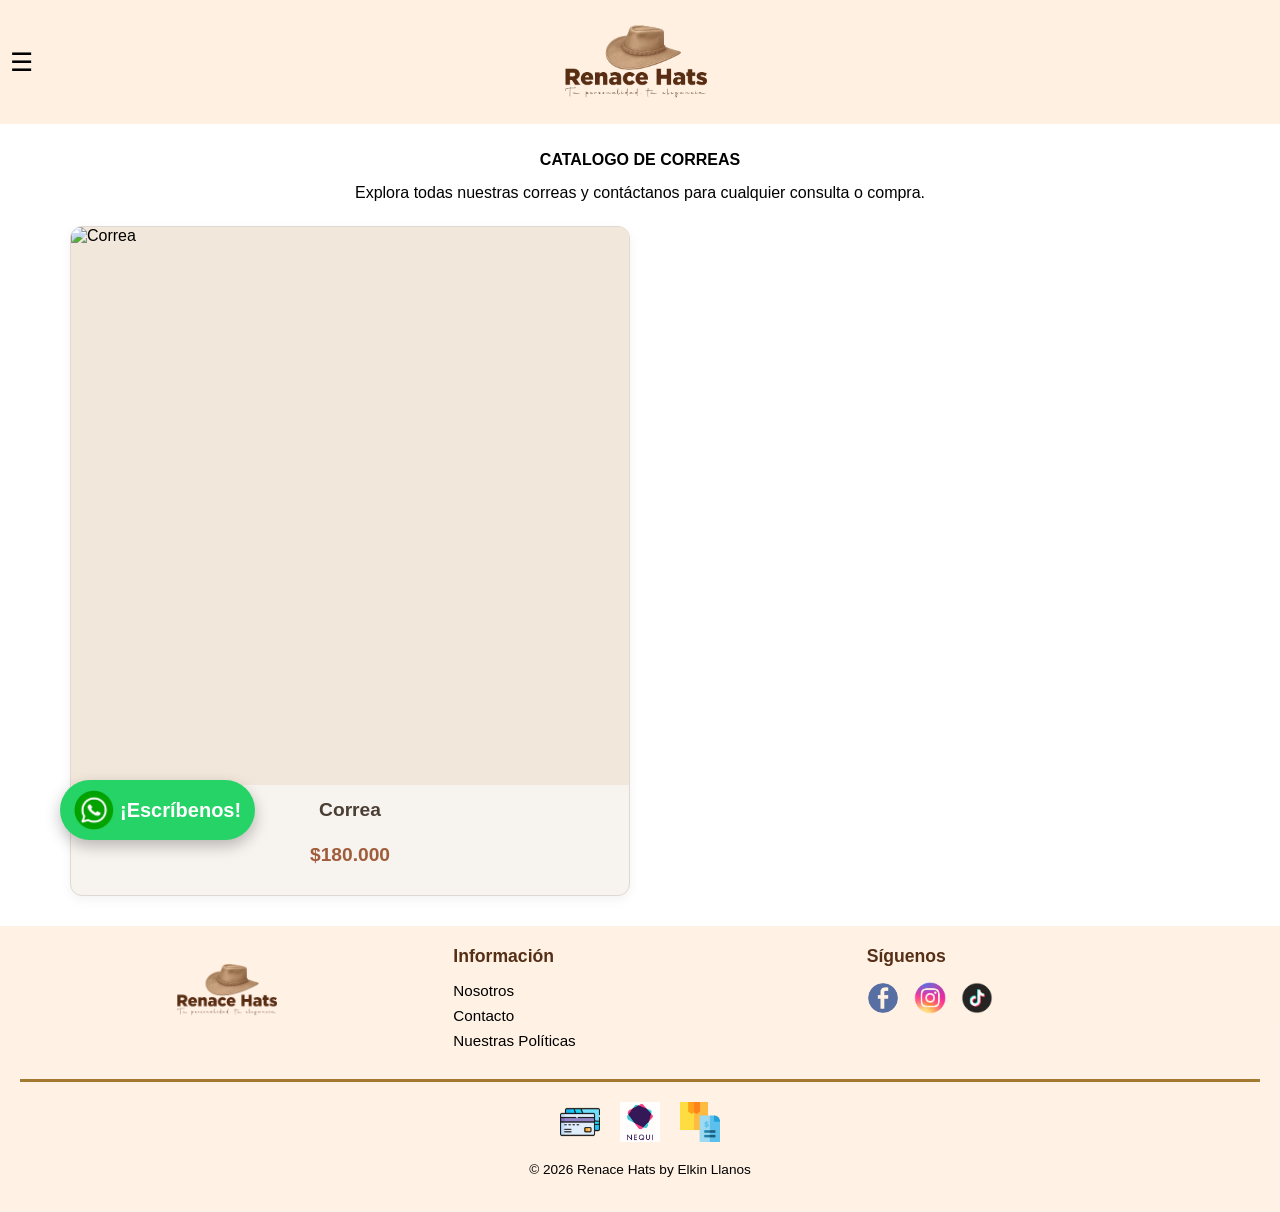
==== Pages/Catalogo/correas.html @ bcc5608e "Primer commit" ====
<!DOCTYPE html>
<html lang="es">
<head>
  <meta charset="utf-8" />
  <meta name="viewport" content="width=device-width, initial-scale=1" />
  <title>Renace Hats</title>
  <link rel="icon" href="/Images/Favicon/favicon.png" type="image/png">
  <link rel="stylesheet" href="/style.css" />
</head>
<body>

 <!-- HEADER INDEPENDIENTE -->
<header class="site-header" id="siteHeader">
    <nav class="site-navbar">

        <!-- Botón menú -->
        <button class="site-menu-toggle" id="menuToggle">☰</button>

        <!-- Logo centrado -->
        <div class="site-logo">
            <a href="/index.html">
                <img src="/Images/Logos/LogoRenaceHats.avif" alt="Sombreros Logo" draggable="false">
            </a>
        </div>

        <!-- Espaciador -->
        <div class="site-spacer"></div>

    </nav>
</header>

<!-- OVERLAY GENERAL (SIEMPRE DESPUÉS DEL HEADER) -->
<div class="overlay" id="overlay"></div>

<!-- MENÚ PRINCIPAL -->
<aside class="side-menu" id="sideMenu">
    <button class="close-menu" id="closeMainMenu">✕</button>
    <h3 class="menu-title">MENU</h3>

    <ul class="side-menu-links">
        <li><a href="/index.html">Inicio</a></li>
        <li class="divider"></li>

        <li>
            <button class="submenu-btn" id="openCatalogo">
                Catálogo <span class="arrow">❯</span>
            </button>
        </li>
        <li class="divider"></li>

        <li><a href="/Pages/Nosotros/Nosotros.html">Nosotros</a></li>
        <li class="divider"></li>

        <li><a href="/Pages/Contacto/Contacto.html">Contacto</a></li>
    </ul>
</aside>

<!-- SUBMENÚ CATALOGO -->
<aside class="side-menu side-menu-secondary" id="catalogoMenu">
    <button class="close-menu" id="closeCatalogo">✕</button>
    <h3 class="menu-title">CATÁLOGO</h3>

    <ul class="side-menu-links">

  <li>
    <a href="/Pages/Catalogo/sombreros.html" class="submenu-btn">
      Sombreros <span class="arrow">❯</span>
    </a>
  </li>

  <li class="divider"></li>

  <li>
    <a href="/Pages/Catalogo/ponchos.html" class="submenu-btn">
      Ponchos <span class="arrow">❯</span>
    </a>
  </li>

  <li class="divider"></li>

  <li>
    <a href="/Pages/Catalogo/correas.html" class="submenu-btn">
      Correas <span class="arrow">❯</span>
    </a>
  </li>

</ul>
</aside>

  <section class="section">
    <div class="container">
      <h2 class="title">CATALOGO DE CORREAS</h2>
      <p class="subtitle">Explora todas nuestras correas y contáctanos para cualquier consulta o compra.</p>

      <div class="grid" id="catalogoGrid">

        <!-- Tarjeta 1 -->
        <div class="card reveal">
          <a href="/Pages/Sombreros/S1.html" class="card-link">
            <div class="thumb">
              <img src="/Images/Sombreros/GamuzaTrevisoNegro/S7 FOTO1.jpg" alt="Correa">
            </div>
            <div class="body">
              <h3 class="name">Correa</h3>
              <p class="price">$180.000</p>
            </div>
          </a>
        </div>
  </section>

  <!-- Footer -->
  <footer class="footer">
    <div class="footer-container">
      <!-- Columna izquierda -->
      <div class="footer-col footer-logo">
        <img src="/Images/Logos/LogoRenaceHats.avif" alt="Renace Hats Logo">
      </div>

      <!-- Columna centro -->
      <div class="footer-col footer-info">
        <h3>Información</h3>
        <div class="footer-links">
          <a href="/Pages/Nosotros/nosotros.html">Nosotros</a>
          <a href="/Pages/Contacto/contacto.html">Contacto</a>
          <a href="/Pages/Politicas/politicas.html">Nuestras Políticas</a>
        </div>
      </div>

      <!-- Columna derecha -->
      <div class="footer-col footer-social">
        <h3>Síguenos</h3>
        <div class="social-logos">
          <a href="https://www.facebook.com/share/1Q3z1BkagX/?mibextid=wwXIfr"><img src="/Images/Logos/FaceLogo.avif" alt="Facebook"></a>
          <a href="https://instagram.com/renacehats"><img src="/Images/Logos/InstaLogo.avif" alt="Instagram"></a>
          <a href="https://tiktok.com/@renacehats"><img src="/Images/Logos/TikTokLogo.avif" alt="TikTok"></a>
        </div>
      </div>
    </div>

    <!-- Línea inferior -->
    <div class="footer-separator"></div>

    <!-- Logos pagos -->
    <div class="footer-payments">
      <img src="/Images/Logos/TarjetasLogo.avif" alt="Pago con tarjeta">
      <img src="/Images/Logos/NequiLogo.avif" alt="Pago con Nequi">
      <img src="/Images/Logos/ConsigLogo.avif" alt="Pago por consignación">
    </div>

    <!-- Copyright -->
    <div class="footer-bottom">
      <p>© 2026 <span>Renace Hats</span> by Elkin Llanos</p>
    </div>
  </footer>

  <!-- BOTÓN WHATSAPP FLOTANTE -->
<a href="https://wa.me/573152349836?text=Hola%20Renace%20Hats%2C%20vengo%20de%20la%20p%C3%A1gina%20web%20y%20deseo%20realizar%20una%20compra.%20👋🏻" 
    class="whatsapp-float" target="_blank">
    <img src="/Images/Logos/Whats.avif" alt="WhatsApp">
    <span>¡Escríbenos!</span>
</a>

  <script src="/script.js"></script>
</body>
</html>
---- style.css ----
/* ==============================================================================================
   CSS GLOBAL DE LA PAGINA 
================================================================================================= */
:root {
  --brand: #7b4b27;
  --brand-2: #a26c3d;
  --ink: #000000;
  --muted: #000000;
  --bg: #fff9f3;
  --surface: #ffffff;
  --border: #e5e7eb;
  --ok: #25D366;
  --shadow: 0 10px 30px rgba(0,0,0,.08);
  --radius: 16px;
  --container: 1180px;
}

/* Tipografía base */
body {
  font-family: Arial, sans-serif; /* Esto aplica Arial a todo el sitio */
  padding-top: 120px;
}

.container { 
  max-width: var(--container); 
  margin-inline: auto; 
  padding-inline: 20px; 
}

.section { padding: 30px 0; }

.title,
.name, 
.price {
  font-weight: 800;
  text-align: center;
  margin: 0 0 15px;
  font-family: Arial, sans-serif; /* opcional si quieres forzar Arial solo aquí */
}

.title { font-size: 1rem; line-height: 1.2; }

.subtitle, 
.meta, 
.hero .lead {
  text-align: center;
  font-size: 1rem;
  color: var(--muted);
  margin: 0 0 16px;
  font-family: Arial, sans-serif; /* para que también estas secciones sean Arial */
}

.subtitle { margin-bottom: 24px; }
.price { color: var(--brand); }

/* Responsive Tipografía */
@media (max-width: 768px) {
  .title {
    font-size: 1.rem;
  }

  .subtitle,
  .text {
    font-size: 0.95rem;
  }

  .btn {
    font-size: 0.70rem;
    padding: 8px 14px;
  }

  body {
  padding-top: 90px;
}
}

/* Logo Centrado */

.brand img.logo {
  display: block;
  max-height: 110px;  /* PC */
  width: auto;
  margin: 0 auto;
}
@media (max-width: 900px) {
  .brand img.logo { max-height: 90px; }
}

/* ==========================
   Reset básico
========================== */
* {
  margin: 0;
  padding: 0;
  box-sizing: border-box;
}

/* ==========================
   HEADER GLOBAL
========================== */
.site-header {
    position: fixed;
    top: 0;
    left: 0;
    width: 100%;
    background: rgb(255, 240, 226);
    z-index: 900;
    transition: all 0.3s ease;
    padding: 20px 0;
}

.site-navbar {
    max-width: 1800px;
    margin: 0 auto;
    padding: 0;
    display: grid;
    grid-template-columns: auto 1fr auto;
    align-items: center;
}

/* Botón menú hamburguesa */
.site-menu-toggle {
    font-size: 1.6rem;
    background: none;
    border: none;
    color: #000000;
    cursor: pointer;
    padding: 10px;
    z-index: 1100;
    transition: all 0.3s ease;
}

/* Logo */
.site-logo {
    display: flex;
    justify-content: center;
    align-items: center;
    margin-left: -50px;
    margin-top: -20px; 
}

.site-logo a {
    display: inline-block;
}

.site-logo img {
    height: 100px;
    width: auto;
    transition: all 0.3s ease;
}

/* Espaciador */
.site-spacer {
    width: 1px;
}

/* ===== HEADER PEQUEÑO AL SCROLL ===== */
.site-header.shrink {
    padding: 25px 0;
}

/* Logo pequeño */
.site-header.shrink .site-logo img {
    height: 70px;
}

/* Menú hamburguesa pequeño */
.site-header.shrink .site-menu-toggle {
    font-size: 1.2rem;
}

/* Responsive header */
@media (max-width: 768px) {
    .site-navbar {
        max-width: 360px;
    }

    .site-logo {
        margin-left: -40px;
         margin-top: -10px; 
    }

    .site-logo img {
        height: 65px;
    }

    .site-header.shrink .site-logo img {
        height: 60px;
    }

    /* Header se hace más angosto */
    .site-header.shrink {
        padding: 8px 0;
    }

    /* Logo más pequeño */
    .site-header.shrink .site-logo img {
        height: 50px;
        margin-left: 13px;
    }

    /* Botón menú más pequeño */
    .site-header.shrink .site-menu-toggle {
        font-size: 1.1rem;
        padding: 6px;
    }
}

/* ==========================
   OVERLAY GLOBAL
========================== */
.overlay {
    position: fixed;
    inset: 0;
    background: rgba(0, 0, 0, 0.35); /* OSCURECE */
    backdrop-filter: blur(2px); /* premium blur */
    opacity: 0;
    visibility: hidden;
    transition: opacity 0.3s ease;
    z-index: 900;
    pointer-events: none;
}

.overlay.show {
    opacity: 1;
    visibility: visible;
    pointer-events: auto;
}


/* ==========================
   MENÚ LATERAL GLOBAL
========================== */
.side-menu {
    position: fixed;
    top: 0;
    left: 0;
    width: 280px;
    height: 100vh;
    background: rgb(255, 240, 226);
    padding: 25px;
    color: #000000;
    z-index: 1000;

    transform: translateX(-100%);
    transition: transform 0.3s ease;
    pointer-events: none;
}

.side-menu.show {
    transform: translateX(0);
    pointer-events: auto;
}

.side-menu-secondary {
    z-index: 1100;
}

/* Botón cerrar X */
.close-menu {
    position: absolute;
    top: 15px;
    right: 15px;
    background: none;
    border: none;
    font-size: 1.4rem;
    cursor: pointer;
    color: #000000;
}

/* ==========================
   LINKS MENÚ (TODO CLICKEABLE)
========================== */
.side-menu-links {
    list-style: none;
    padding: 0;
}

.side-menu-links li:first-child {
    margin-top: 30px;
}

.side-menu-links li {
    width: 100%;
}

.side-menu-links a,
.side-menu-links button {
    display: block;
    width: 100%;
    padding: 18px 10px;
    background: transparent;
    border: none;
    color: #000000;
    font-size: 1.2rem;
    text-align: left;
    text-decoration: none;
    cursor: pointer;
    -webkit-tap-highlight-color: transparent;
}

/* Hover opcional (puedes quitar si no quieres) */
.side-menu-links a:hover,
.side-menu-links button:hover {
    background: rgba(255, 255, 255, 0.1);
}

.side-menu-links a:focus,
.side-menu-links button:focus {
    outline: none;
}

/* ==========================
   DIVIDER LINEAS
========================== */
.divider {
    width: 100%;
    height: 3px;
    background: rgb(165, 121, 49);
    margin: 0;
}

/* ==========================
   SUBMENU BOTON FLECHA
========================== */
.submenu-btn {
    position: relative;
    width: 100%;
    text-align: left;
}

.submenu-btn .arrow {
    position: absolute;
    right: 20px;
    top: 50%;
    transform: translateY(-50%);
}

/* ==========================
   Footer global ajustado
========================== */
.footer {
  background: rgba(255, 240, 226, 0.9);
  color: #000;
  padding: 20px 20px 20px;
  font-family: 'Segoe UI', sans-serif;
  width: 100%;
  box-sizing: border-box; /* evita desbordes */
  overflow-x: hidden;     /* previene scroll horizontal */
}

/* Contenedor principal */
.footer-container {
  max-width: 1200px;
  width: 100%;
  margin: 0 auto;
  display: grid;
  grid-template-columns: repeat(3, 1fr);
  gap: 40px;
  align-items: start;
}

/* Columnas */
.footer-col h3 {
  margin-bottom: 15px;
  font-size: 1.1rem;
  color: #552f16;
}

/* Logo */
.footer-logo {
  display: flex;
  justify-content: center;
  align-items: center;
  width: 100%; /* fuerza a ocupar todo el contenedor */
}
.footer-logo img {
  max-width: 100px;
  height: auto;
}

/* Información centro */
.footer-info {
  text-align: left;
}
.footer-links {
  display: flex;
  flex-direction: column;
  gap: 8px;
}
.footer-links a {
  color: #000;
  text-decoration: none;
  font-size: 0.95rem;
  transition: color 0.3s;
}
.footer-links a:hover {
  color: var(--brand);
}

/* Redes sociales */
.footer-social {
  text-align: left;
}
.social-logos {
  display: flex;
  gap: 15px;
}
.social-logos img {
  width: 32px;
  height: auto;
  opacity: 0.85;
  transition: opacity 0.3s;
}
.social-logos img:hover {
  opacity: 1;
}

/* Línea separadora */
.footer-separator {
  border-top: 3px solid rgb(165, 121, 49);
  margin: 30px 0 20px;
}

/* Métodos de pago */
.footer-payments {
  display: flex;
  justify-content: center;
  gap: 20px;
  margin-bottom: 0;
  flex-wrap: wrap; /* evita que se desborde en móvil */
}
.footer-payments img {
  height: 40px;
  width: auto;
  opacity: 0.9;
  transition: opacity 0.3s;
}
.footer-payments img:hover {
  opacity: 1;
}

/* Copyright */
.footer-bottom {
  text-align: center;
  font-size: 0.85rem;
  margin-top: 20px;
  margin-bottom: 15px;
}

/* Responsive */
@media (max-width: 768px) {
  .footer-container {
    grid-template-columns: 1fr;
    gap: 30px;
    text-align: center; /* centra todo en móvil */
  }

  .footer-logo {
    justify-content: center;
    margin-bottom: 15px;
  }

  .footer-info,
  .footer-social {
    text-align: center;
  }

  .social-logos {
    justify-content: center;
  }

  .footer-payments {
    justify-content: center;
    gap: 15px;
  }
}

/* Quitar el cuadro azul de clic en móvil */

a, button, img {
  -webkit-tap-highlight-color: transparent;
}

/* Elimina cualquier efecto azul de toque o foco en móviles y desktop */
*,
button,
a,
input,
textarea,
select {
  -webkit-tap-highlight-color: transparent; /* iOS / Android */
  -webkit-focus-ring-color: transparent;   /* Safari */
  outline: none;                            /* elimina borde de foco */
  box-shadow: none;                         /* elimina sombras de foco */
}

/* Asegura que los botones no hereden estilo nativo */
button {
  background: transparent;
  border: none;
  color: inherit;
  cursor: pointer;
}

/* BOTÓN WHATSAPP FLOTANTE */
.whatsapp-float {
    position: fixed;
    bottom: 60px;
    left: 60px;
    background: #25D366;
    color: white;
    padding: 10px 14px;
    border-radius: 30px;
    display: flex;
    align-items: center;
    gap: 6px;
    text-decoration: none;
    font-size: 14px;
    font-weight: bold;
    z-index: 9999;
    box-shadow: 0 6px 15px rgba(0,0,0,0.25);
    animation: floatMove 2s infinite ease-in-out;
}

/* ICONO */
.whatsapp-float img {
    width: 40px;
    height: 40px;
}

/* TEXTO */
.whatsapp-float span {
    font-size: 20px;
}

/* ANIMACIÓN SUAVE PROFESIONAL */
@keyframes floatMove {
    0% { transform: translateY(0); }
    50% { transform: translateY(-5px); }
    100% { transform: translateY(0); }
}

/* RESPONSIVE CELULAR */
@media (max-width: 600px) {
    .whatsapp-float {
        padding: 8px 12px;
        font-size: 12px;
        bottom: 25px;
        left: 25px;
    }

    .whatsapp-float img {
        width: 40px;
        height: 40px;
    }

    .whatsapp-float span {
    font-size: 16px;
   }
}

/* ============================================================================================================
   CSS INICIO
============================================================================================================ */

/* ==========================
   CARRUSEL HORIZONTAL
========================== */

.slider {
  position: relative;
  width: 100%;
  height: min(100vh, 600px);
  overflow: hidden;
}

.slides {
  display: flex;
  transition: transform 0.6s ease-in-out;
  height: 100%;
}

.slide {
  min-width: 100%;
  height: 100%;
  position: relative;
}

.slide img {
  width: 100%;
  height: 100%;
  object-fit: cover;
}

/* Espacio extra si es el primer slider (lo mantengo como pediste) */
.slider:first-of-type {
  margin-top: clamp(5px, 8vw, 50px);
}

/* ==========================
   RESPONSIVE CARRUSEL
========================== */
@media (max-width: 768px) {
  .slider {
    height: auto;
  }

  .slide {
    height: auto;
  }

  .slide img {
    width: 100%;
    height: auto;
    object-fit: contain;
    background: #fff;
  }
}

/* ==========================
   FLECHAS (VISIBLES)
========================== */
.arrow {
  position: absolute;
  top: 50%;
  transform: translateY(-50%);
  border: none;
  cursor: pointer;
  z-index: 10;
  background: transparent !important;
  box-shadow: none !important;
  padding: 0 !important;
  outline: none !important;
  -webkit-tap-highlight-color: transparent;
  font-size: 32px;
  display: inline-block; /* ✅ YA NO OCULTA */
  color:rgb(165, 121, 49);;
}

.arrow:hover,
.arrow:focus,
.arrow:active {
  background: transparent !important;
  outline: none;
  box-shadow: none !important;
}

.prev {
  left: 16px;
}

.next {
  right: 16px;
}

/* Responsive */
@media (max-width: 768px) {
  .arrow {
    font-size: 24px;
    top: 45%;
  }
}

/* ==========================
   INDICADORES (BOLITAS)
========================== */
.indicators {
  position: absolute;
  bottom: 12px;
  left: 50%;
  transform: translateX(-50%);
  display: flex;
  gap: 8px;
  z-index: 10;
}

.dot {
  width: 10px;
  height: 10px;
  border-radius: 50%;
  background: rgba(255, 255, 255, 0.7);
  cursor: pointer;
  transition: background 0.3s ease;
}

.dot.active {
  background: var(--brand);
}

/* ==========================
   CONTENEDOR BOTONES
========================== */
.btn-container {
  display: flex;
  justify-content: center;
  align-items: center;
  gap: 12px;
  width: 100%;
  margin: 20px 0;
}

/* ==========================
   BOTONES INICIO
========================== */
.btn {
  display: inline-flex;
  align-items: center;
  justify-content: center;
  gap: 8px;
  padding: 10px 18px;
  border-radius: 600px;
  font-weight: 600;
  font-size: var(--font-size-base);
  text-decoration: none;
  border: 1px solid transparent;
  transition: transform .15s ease, box-shadow .2s ease, background-color .2s ease;
  min-width: 120px;
}

.btn:hover {
  transform: translateY(-1px);
  box-shadow: var(--shadow);
}

.btn-outline {
  background: #9b7b24;
  border-color: #fff;
  color: #fff;
}

/* ==========================
   RESPONSIVE BOTONES
========================== */
@media (max-width: 768px) {
  .btn {
    font-size: 0.90rem;
    padding: 8px 14px;
  }
}



/* Contenedor flotante con imagenes */

.highlight-section {
  display: flex; /* Flex para centrar la tarjeta */
  justify-content: center; /* Centra horizontalmente */
  padding: 5px 20px; /* Espacio arriba/abajo y lateral */
  background: #fff9f3; /* Fondo general de la sección */
}

.highlight-card {
  display: flex; /* Flex para dividir texto y carrusel */
  flex-wrap: wrap; /* Permite que en móvil los elementos se acomoden */
  background: rgba(255, 240, 226, 0.9);
  border-radius: 16px; /* Bordes redondeados */
  box-shadow: 0 8px 24px rgba(0,0,0,0.08); /* Sombra de la tarjeta */
  overflow: hidden; /* Evita que contenido salga del borde */
  max-width: 1180px; /* Limita el ancho de la tarjeta */
  width: 100%; /* Ocupar todo el ancho posible dentro del max */
  gap: 50px; /* Espacio entre texto y carrusel */
  padding: 30px; /* Espaciado interno de la tarjeta */
  align-items: center; /* Alinea verticalmente contenido */
}

/* Texto */
.highlight-text {
  flex: 1 1 300px; /* Ocupa espacio disponible, mínimo 400px */
  display: flex; /* Flex para columnas */
  flex-direction: column; /* Texto en vertical */
  gap: 5px; /* Espacio entre título, descripción y subtítulo */
}

/*Carrusel*/
.highlight-carousel {
  flex: 1 1 400px; /* Ocupa espacio disponible, mínimo 400px */
  overflow: hidden; /* Esconde partes que salen del contenedor */
  border-radius: 12px; /* Bordes del carrusel */
  box-shadow: 0 6px 20px rgba(0,0,0,0.08); /* Sombra del carrusel */
}

.carousel-slides {
  display: flex; /* Flex para mostrar imágenes lado a lado */
  width: 400%; /* 4 imágenes, cada una 25% */
  max-width: 400%; /* ✅ evita que empuje el viewport */
  animation: fadeIn 0.1s forwards, slide 8s infinite 0.1s;
}

.carousel-slides img {
  width: 25%; /* Cada imagen ocupa 25% del carrusel */
}

.carousel-slides img:hover {
  transform: none;
}

/*Animación carrusel*/
@keyframes slide {
  0% { transform: translateX(0); } /* Inicio */
  20% { transform: translateX(0); } /* Mantiene la primera imagen */
  25% { transform: translateX(-25%); } /* Desplaza a la segunda imagen */
  45% { transform: translateX(-25%); } /* Mantiene la segunda */
  50% { transform: translateX(-50%); } /* Desplaza a la tercera */
  70% { transform: translateX(-50%); } /* Mantiene la tercera */
  75% { transform: translateX(-75%); } /* Desplaza a la cuarta */
  95% { transform: translateX(-75%); } /* Mantiene la cuarta */
  100% { transform: translateX(0); } /* Vuelve al inicio */
}

/*Responsividad*/
@media (max-width: 900px) {
  .highlight-card {
    flex-direction: column; /* Móvil: carrusel arriba, texto debajo */
    padding: 1px; /* Menor padding */
  }
  .carousel-slides img {
    width: 25%; /* Imagen ocupa todo el ancho en móvil */
  }
}

/* Video de inicio responsivo */
.hero-video {
  width: 100%;           /* Ocupa todo el ancho */
  max-height: 600px;     /* Altura máxima en PC */
  overflow: hidden;
  display: flex;
  justify-content: center;
  align-items: center;
  background: #ffffff;      /* Fondo negro por si hay franjas */
  margin-top: 40px;
}

.hero-video video {
  width: 100%;           /* Siempre ancho completo */
  height: auto;          /* Altura automática para mantener proporción */
  object-fit: cover;   /* Se ve completo sin recorte */
  display: block;
}

/*Responsividad*/
@media (max-width: 900px) {
  .hero-video {
    max-height: 130px;    /* Ajuste para móviles/tablet */
  }
  .hero-video video {
    width: 100%;
    height: auto;
    object-fit: cover;      
  }
}

.benefits2-section {
  background: #fff9f3;
  padding: 50px 20px;
  display: flex;
  justify-content: center;
}

.benefits2-container {
  max-width: 600px;
  width: 100%;
  text-align: center;
  position: relative;
}

/*Slider*/
.benefits2-slider {
  position: relative;
  overflow: hidden;
  min-height: 250px;
}

.benefit2 {
  display: none;
  background: #f7f3ef;
  border-radius: 16px;
  box-shadow: 0 6px 20px rgba(0,0,0,0.08);
  padding: 30px 20px;
  animation: fade2 0.6s ease;
}

.benefit2.active {
  display: block;
}

@keyframes fade2 {
  from {opacity: 0.4;}
  to {opacity: 1;}
}

/*Logo circular*/
.benefit2-logo {
  width: 70px;
  height: 70px;
  border-radius: 50%;
  background: #8b510f;
  color: #fff;
  font-size: 28px;
  display: flex;
  align-items: center;
  justify-content: center;
  margin: 0 auto 15px;
}

/*Controles*/
.benefits2-controls {
  display: flex;
  align-items: center;
  justify-content: center;
  margin-top: 20px;
  gap: 20px;
}

.benefits2-arrow {
  background: rgba(216, 208, 208, 0);
  border: none;
  font-size: 28px;
  cursor: pointer;
  padding: 6px 12px;
  border-radius: 50%;
  transition: background 0.3s;
}

.benefits2-arrow:hover {
  background: rgba(255, 255, 255, 0);
}

/*Puntos*/
.benefits2-dots {
  display: flex;
  gap: 8px;
}

.dot2 {
  height: 12px;
  width: 12px;
  background: #bbb;
  border-radius: 50%;
  display: inline-block;
  cursor: pointer;
  transition: background 0.3s;
}

.dot2.active {
  background: #8b510f;
}

button,
button:focus,
button:active {
  outline: none;
  box-shadow: none;
}

.benefits2-arrow {
  -webkit-tap-highlight-color: transparent; /* Quita el highlight azul en móviles */
  outline: none;
}

/* ============================================================================================================
   CSS CATALOGO
=============================================================================================================== */

/* Tarjetas (Destacados y Catálogo) */

.grid {
  display: grid;
  grid-template-columns: repeat(2, 1fr);
  gap: 20px;
  justify-content: center;
  margin-inline: auto;
}
@media (max-width: 600px) { .grid { grid-template-columns: 1fr; } }

.card {
  background: #f7f3ef;
  border: 1px solid #e0d9d2;
  border-radius: 12px;
  overflow: hidden;
  box-shadow: 0 4px 12px rgba(0,0,0,0.05);
  display: flex;
  flex-direction: column;
  justify-content: space-between;
  transition: transform 0.2s ease, box-shadow 0.2s ease;
}
.card:hover {
  transform: translateY(-5px);
  box-shadow: 0 8px 20px rgba(0,0,0,0.1);
}
.thumb {
  position: relative;
  aspect-ratio: 1/1;
  display: grid;
  place-items: center;
  background: #f1e7db;
}
.thumb img {
  width: 100%;
  height: 100%;
  object-fit: cover;
  transition: transform 0.3s ease;
}
.thumb img:hover { transform: scale(1.05); }
.body {
  padding: 14px;
  display: flex;
  flex-direction: column;
  align-items: center;
  gap: 8px;
  flex-grow: 1;
}
.body .name {
  font-size: clamp(0.85rem, 2.5vw, 1.2rem);
  font-weight: 800;
  text-align: center;
  color: #4b3f35;
}
.body .price {
  font-size: clamp(0.85rem, 2.5vw, 1.2rem);
  font-weight: 700;
  color: #a05d3b;
  text-align: center;
}
.actions { padding: 10px 14px 14px; display: flex; justify-content: center; }
.actions .btn-wa { padding: 8px 16px; border-radius: 8px; }

/* ==========================
   Responsividad
========================== */
@media (max-width: 900px) {
  .grid { grid-template-columns: repeat(2, 1fr); }
  .card { font-size: 0.85rem; }
  .hero .wrap { grid-template-columns: 1fr; text-align: center; }
  .about-intro { text-align: center; }
}

.card-link {
  text-decoration: none; /* Quita la línea azul */
  color: inherit;        /* Hereda color de la tarjeta */
  display: flex;         /* Para mantener el layout */
  flex-direction: column;
  height: 100%;          /* Que ocupe toda la tarjeta */
}

/* ==========================
   Zoom para móviles
========================== */

/* Detecta pantallas táctiles (max-width opcional) */
@media (max-width: 900px) {
  /* Al tocar la tarjeta */
  .card:active {
    transform: scale(1.08); /* Zoom leve al tocar */
    box-shadow: 0 12px 25px rgba(0,0,0,0.2); /* Sombra más marcada */
    transition: transform 0.2s ease, box-shadow 0.2s ease;
  }
}

/* ========================================================================================================
   CSS NOSOTROS 
=========================================================================================================== */

/* HISTORIA */
.historia p {
  margin-bottom: 15px;
}

/* CARRUSEL */
.carousel-slider {
  position: relative;
  overflow: hidden;
  display: flex;
  flex-direction: column; /* Para que los controles queden debajo */
  align-items: center;
  max-width: 500px; /* Tamaño más pequeño en PC */
  margin: auto;
  scroll-behavior: smooth;
}

.carousel-slide {
  min-width: 100%;
  display: none;
}

.carousel-slide.active {
  display: block;
}

.carousel-slide img {
  width: 100%;
  height: auto;
  border-radius: 16px;
}

/*Controles del carrusel*/
.carousel-controls {
  display: flex;
  justify-content: center;
  align-items: center;
  margin-top: 20px;
  width: 100%;
  gap: 30px;
}

.carousel-controls button {
  background: rgba(0, 0, 0, 0);
  border: none;
  font-size: 24px;
  cursor: pointer;
  padding: 8px 12px;
  border-radius: 50%;
  transition: background 0.3s;
}

.carousel-controls button:hover {
  background: rgba(0,0,0,0.15);
}

.carousel-dots {
  display: flex;
  justify-content: center;
  gap: 6px;
}

.carousel-dots .dot {
  height: 12px;
  width: 12px;
  background: #bbb;
  border-radius: 50%;
  cursor: pointer;
  transition: background 0.3s;
}

.carousel-dots .dot.active {
  background: #a05d3b;
}

/* VALORES */
.valores-grid {
  display: grid;
  grid-template-columns: repeat(auto-fit, minmax(180px, 1fr));
  gap: 25px;
}

/* MISION Y VISION */
.mv-grid {
  display: grid;
  grid-template-columns: repeat(auto-fit, minmax(300px, 1fr));
  gap: 40px;
}

/* RESPONSIVE */
@media (max-width: 768px) {
  .text {
    font-size: 0.95rem;
  }

  .carousel-slider {
    max-width: 100%;
  }

  .carousel-controls button {
    font-size: 20px;
    padding: 6px 10px;
  }
}

/* ============================================================================================================
   CSS CONTACTO
=============================================================================================================== */

/* Solo para dar espacio arriba al mapa en la sección de contacto */
.contact-info .map {
  margin-top: 30px; /* Ajusta el valor según lo necesites */
}

/* ============================================================================================================
   CSS SOMBREROS / DETALLE
=============================================================================================================== */

/* Contenedor principal */
.detalle-container {
  display: flex;
  flex-wrap: wrap;
  gap: 30px;
  padding: 40px 20px;
  max-width: 1200px;
  margin: 0 auto;
  align-items: flex-start;
}

/* =============================================================================================================
   GALERÍA
================================================================================================================ */
.galeria {
  flex: 1 1 50%;
  display: flex;
  flex-direction: column;
  gap: 15px;
  position: relative;
}

/* Imagen principal */
.main-image-container {
  width: 100%;
  max-height: 500px;
  overflow: hidden;
  border-radius: 12px;
  cursor: pointer;
}
.main-image-container img.main-image {
  width: 100%;
  height: 100%;
  object-fit: cover;
  transition: transform 0.3s ease;
}

/* Miniaturas */
.thumbnails-container {
  display: flex;
  gap: 10px;
  overflow-x: auto;
  padding: 10px 0;
  -webkit-overflow-scrolling: touch;
}
.thumbnails-container::-webkit-scrollbar {
  height: 8px;
}
.thumbnails-container::-webkit-scrollbar-thumb {
  background: #ccc;
  border-radius: 4px;
}
.thumbnails-container img.thumbnail {
  width: 80px;
  height: 80px;
  object-fit: cover;
  border-radius: 8px;
  cursor: pointer;
  opacity: 0.6;
  transition: opacity 0.3s, transform 0.3s;
}
.thumbnails-container img.thumbnail.active,
.thumbnails-container img.thumbnail:hover {
  opacity: 1;
  transform: scale(1.05);
}

/* Modal centrado sin zoom */
.modal {
  display: none;
  position: fixed;
  z-index: 999;
  left: 0;
  top: 0;
  width: 100%;
  height: 100%;
  background-color: rgba(0,0,0,0.85);
  justify-content: center;
  align-items: center;
  padding: 10px;
  box-sizing: border-box;
}
.modal-content {
  max-width: 90%;
  max-height: 90%;
  object-fit: contain;
  border-radius: 12px;
}
.close {
  position: absolute;
  top: 20px;
  right: 35px;
  color: #fff;
  font-size: 2rem;
  font-weight: bold;
  cursor: pointer;
  transition: color 0.3s;
}
.close:hover { color: #bbb; }

/* ==========================
   INFO DEL SOMBRERO
========================== */
.info {
  flex: 1 1 40%;
}
.info h1 {
  font-size: 1.2rem;
  text-align: left;
  margin-bottom: 10px;
  font-family: Arial, sans-serif;
  font-weight: bold;
}
.info .precio {
  font-size: 1rem;
  color: #000;
  text-align: left;
  margin-bottom: 15px;
  font-weight: bold;
}
.info .descripcion {
  text-align: center;
  font-family: Arial, sans-serif;
  color: #000;
  margin-top: 30px;
}
.tallas span {
  display: inline-block;
  border: 2px solid #000;
  padding: 10px 12px;
  margin-right: 6px;
  margin-bottom: 10px;
  border-radius: 6px;
  cursor: pointer;
}
.tallas-label {
  font-size: 1rem;
  color: #000;
  text-align: left;
  margin-bottom: 10px;
  font-weight: bold;
  font-family: Arial, sans-serif;
  margin-top: 30px;
}
.btn-comprar {
  display: block;
  background: #27ae60;
  color: #fff;
  padding: 10px 10px;
  text-decoration: none;
  font-weight: 700;
  border-radius: 8px;
  margin: 40px auto 0;
  text-align: center;

  animation: humanMove 4s infinite ease-in-out;
}

@keyframes humanMove {
  0%   { transform: translate(0, 0) rotate(0deg); }
  15%  { transform: translate(-2px, -1px) rotate(-0.3deg); }
  30%  { transform: translate(2px, 1px) rotate(0.3deg); }
  45%  { transform: translate(-2px, 1px) rotate(-0.3deg); }
  60%  { transform: translate(2px, -1px) rotate(0.3deg); }
  100% { transform: translate(0, 0) rotate(0deg); }
}

/* ==========================
   GARANTÍA
========================== */
.garantia {
  background: #111;
  color: #fff;
  padding: 50px 20px;
  text-align: center;
  width: 100%;
  margin-bottom: 50px;
}
.garantia h2 { margin-bottom: 30px; }

/* ==========================
   CONTENEDOR MEDIR TALLA
========================== */
.medir-talla-container {
  display: flex;
  gap: 40px;
  align-items: flex-start;
  background: rgba(255, 240, 226, 0.95);
  padding: 60px 20px;
  margin: 50px auto 0;
  max-width: 1200px;
  width: 100%;
  border-radius: 12px;
  box-shadow: 0 6px 15px rgba(0,0,0,0.15);
}
.medir-talla-info {
  flex: 1;
  color: #000;
  font-family: Arial, sans-serif;
  font-size: 0.85rem;
  line-height: 1.7;
  text-align: center;
}
.medir-talla-info h2 {
  font-size: 1rem;
  color: #000;
  margin-bottom: 10px;
  font-weight: bold;
}
.medir-talla-info p { margin-bottom: 10px; }
.medir-talla-img {
  flex: 1;
  max-width: 500px;
}
.medir-talla-img img {
  width: 100%;
  height: auto;
  border-radius: 15px;
  object-fit: cover;
}

/* ==========================
   RESPONSIVE
========================== */
@media screen and (max-width: 768px) {
  .detalle-container {
    flex-direction: column;
    padding: 30px 20px;
  }
  .medir-talla-container {
    flex-direction: column;
    text-align: center;
    padding: 30px 20px;
  }
  .medir-talla-img {
    order: -1;
    max-width: 100%;
    margin-bottom: 20px;
  }
  .medir-talla-info h2 { font-size: 1.1rem; }
  .medir-talla-info { font-size: 0.95rem; line-height: 1.6; }
}

/* =============================================================================================================
   CSS POLITICAS
================================================================================================================ */

/* Políticas */

.politicas-section {
  padding: 5px 20px 40px;
  background: #fff;
}

.politicas-content {
  max-width: 800px;
  margin: 0 auto;
  text-align: center; /* centra todo el texto dentro */
}

.politicas-content .title {
  margin-top: 30px;
  margin-bottom: 20px; /* separación debajo del título */
}

.politicas-content .subtitle {
  margin-bottom: 5px; /* separación debajo del subtítulo */
}
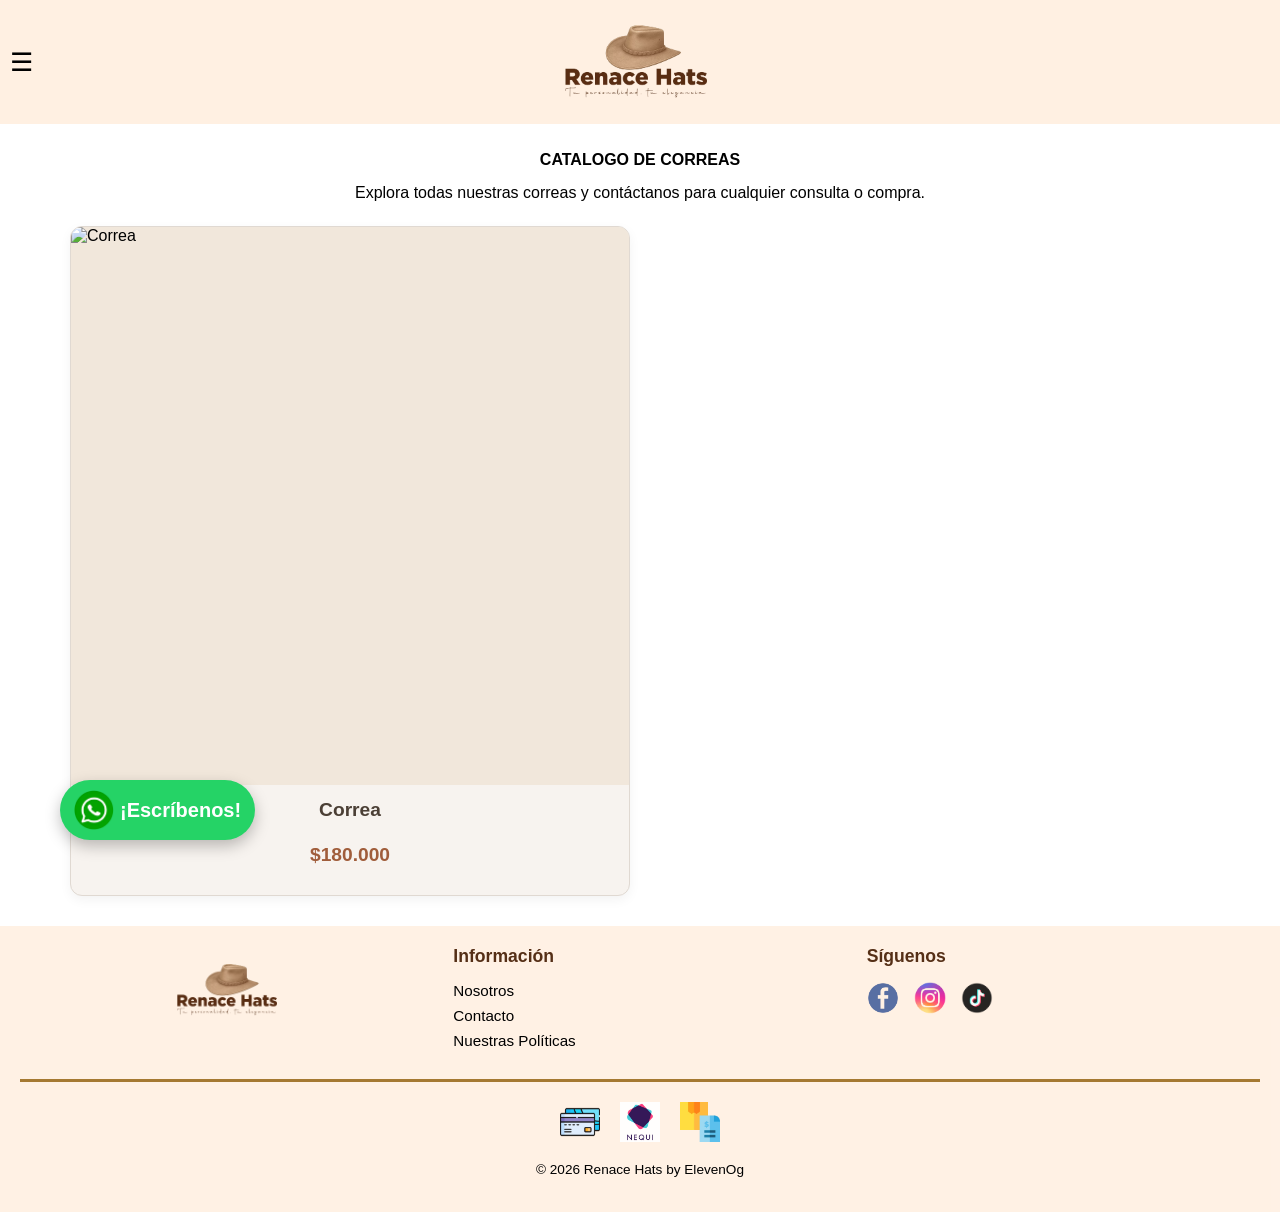
==== commit 4843a488: "Actualizacion" ====
--- a/Pages/Catalogo/correas.html
+++ b/Pages/Catalogo/correas.html
@@ -149,7 +149,7 @@
 
     <!-- Copyright -->
     <div class="footer-bottom">
-      <p>© 2026 <span>Renace Hats</span> by Elkin Llanos</p>
+      <p>© 2026 <span>Renace Hats</span> by ElevenOg</p>
     </div>
   </footer>
 
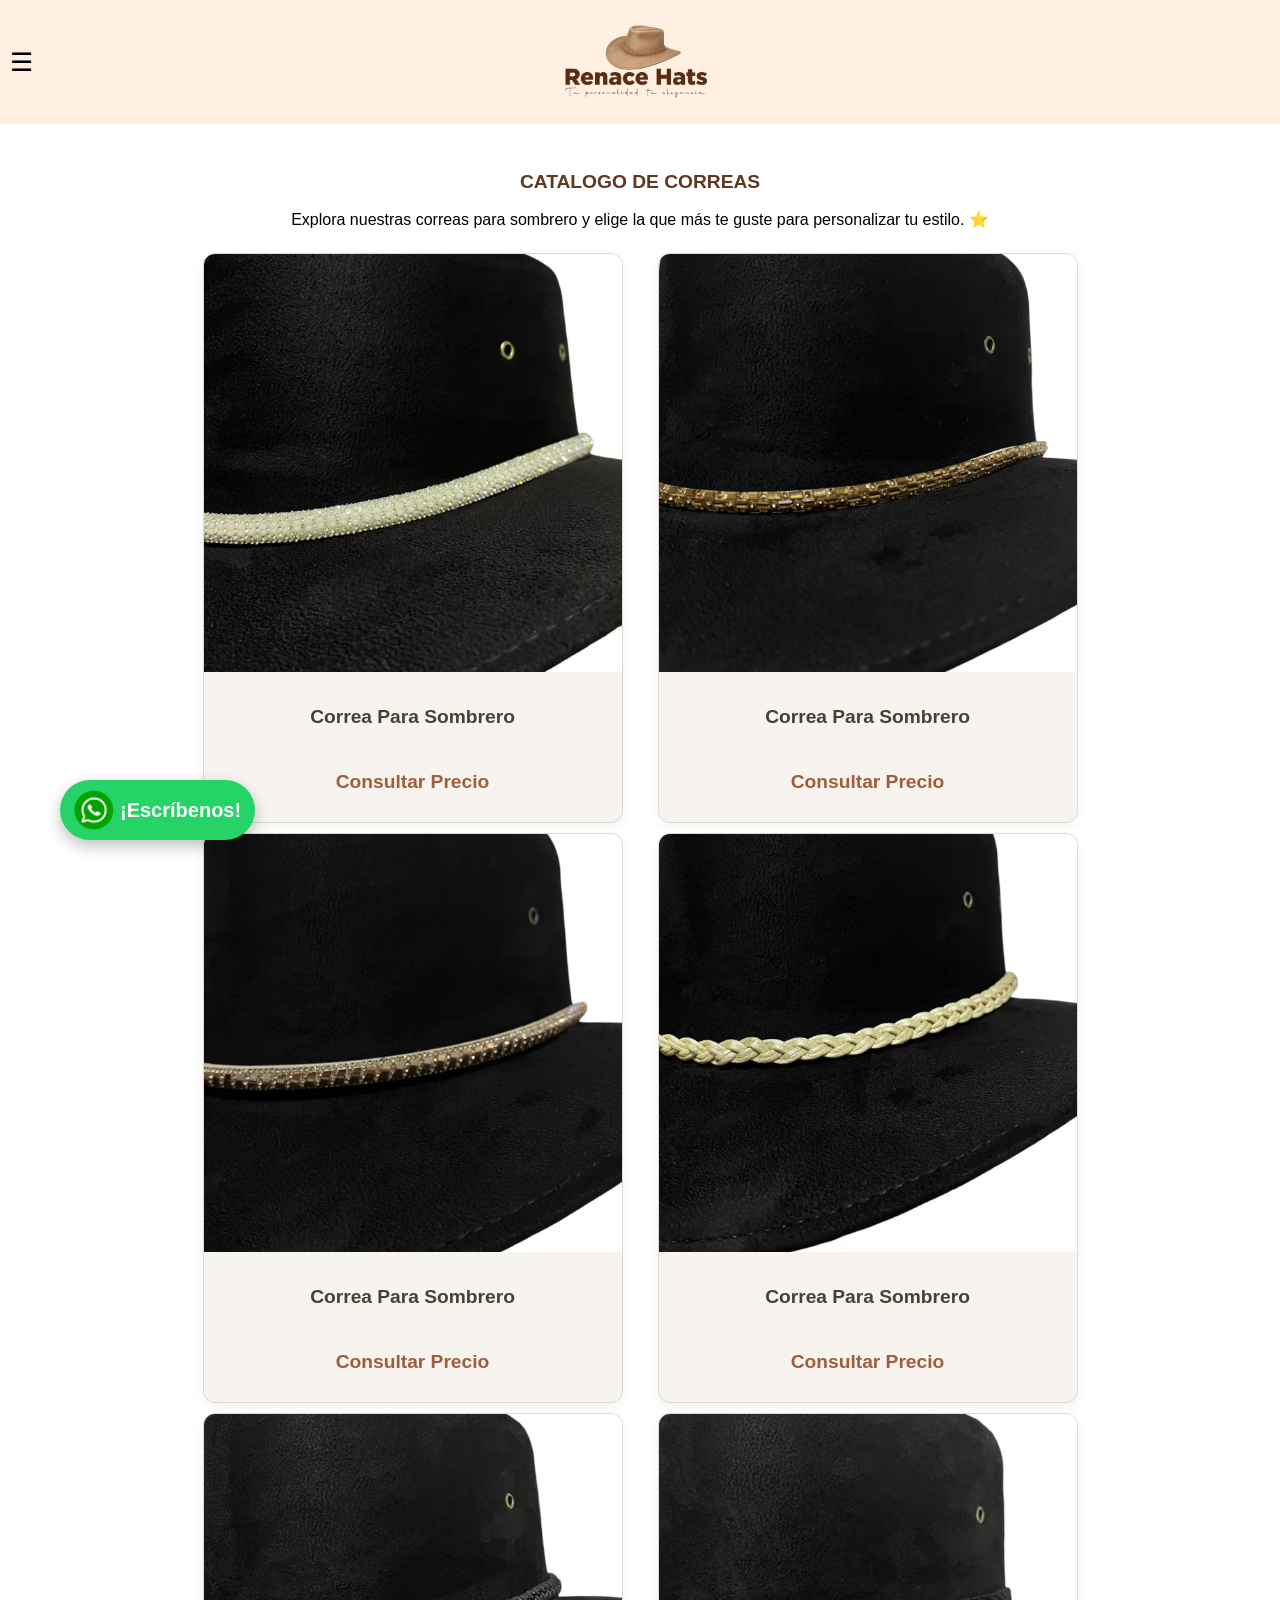
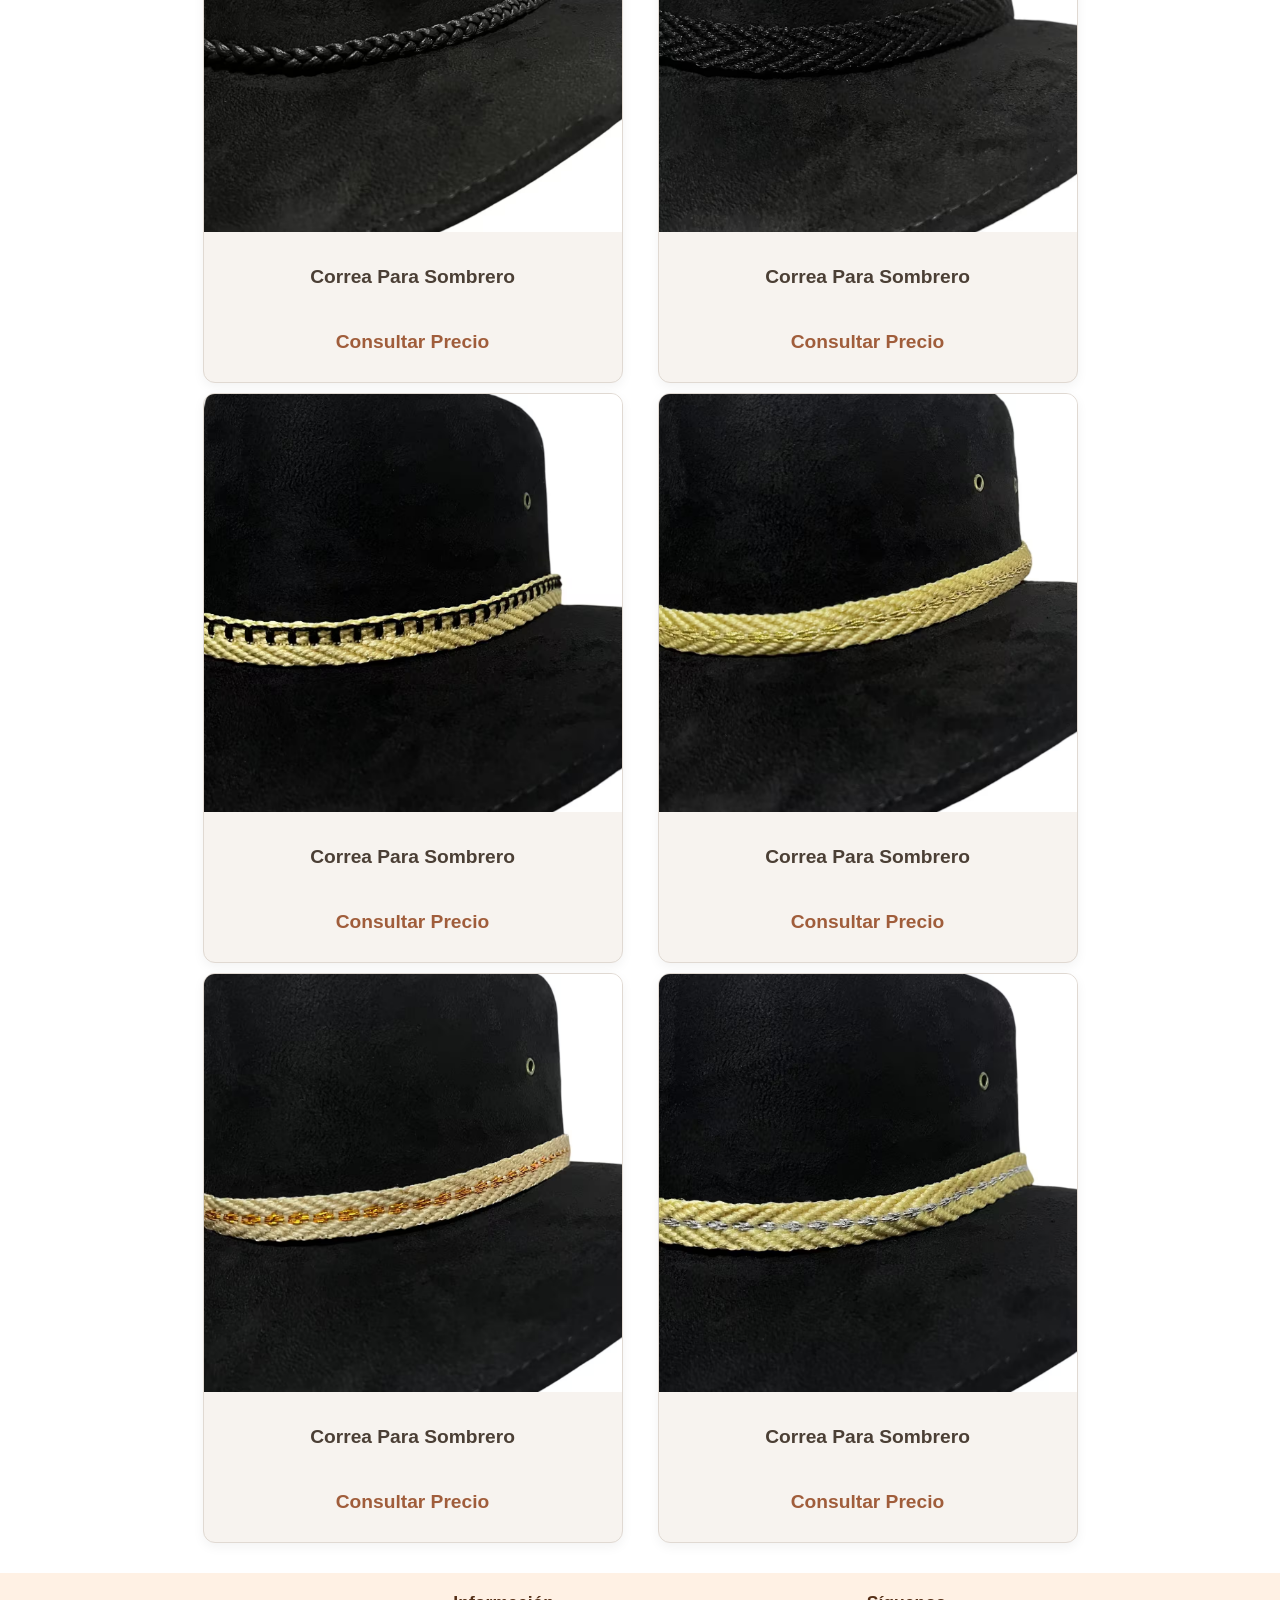
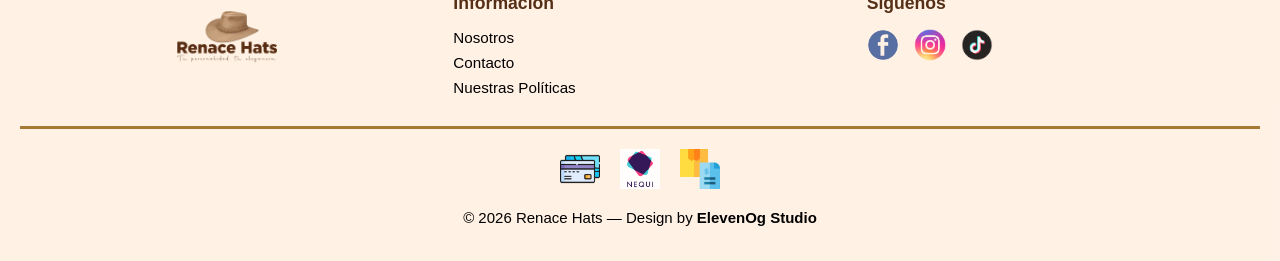
==== commit 6d3dc248: "Actualiza catalogos, productos y credito de ElevenOg Studio" ====
--- a/Pages/Catalogo/correas.html
+++ b/Pages/Catalogo/correas.html
@@ -90,22 +90,140 @@
   <section class="section">
     <div class="container">
       <h2 class="title">CATALOGO DE CORREAS</h2>
-      <p class="subtitle">Explora todas nuestras correas y contáctanos para cualquier consulta o compra.</p>
+      <p class="subtitle">Explora nuestras correas para sombrero y elige la que más te guste para personalizar tu estilo. ⭐</p>
 
       <div class="grid" id="catalogoGrid">
 
         <!-- Tarjeta 1 -->
         <div class="card reveal">
-          <a href="/Pages/Sombreros/S1.html" class="card-link">
-            <div class="thumb">
-              <img src="/Images/Sombreros/GamuzaTrevisoNegro/S7 FOTO1.jpg" alt="Correa">
-            </div>
-            <div class="body">
-              <h3 class="name">Correa</h3>
-              <p class="price">$180.000</p>
-            </div>
-          </a>
-        </div>
+          <a href="/Pages/Producto/correa.html?id=correa-parasombrero01" class="card-link">
+            <div class="thumb">
+              <img src="/Images/Productos/Correas/co01.avif" alt="Correa">
+            </div>
+            <div class="body">
+              <h3 class="name">Correa Para Sombrero</h3>
+              <p class="price">Consultar Precio</p>
+            </div>
+          </a>
+        </div>
+
+        <!-- Tarjeta 2 -->
+        <div class="card reveal">
+          <a href="/Pages/Producto/correa.html?id=correa-parasombrero02" class="card-link">
+            <div class="thumb">
+              <img src="/Images/Productos/Correas/co02.avif" alt="Correa">
+            </div>
+            <div class="body">
+              <h3 class="name">Correa Para Sombrero</h3>
+              <p class="price">Consultar Precio</p>
+            </div>
+          </a>
+        </div>
+
+        <!-- Tarjeta 3 -->
+        <div class="card reveal">
+          <a href="/Pages/Producto/correa.html?id=correa-parasombrero03" class="card-link">
+            <div class="thumb">
+              <img src="/Images/Productos/Correas/co03.avif" alt="Correa">
+            </div>
+            <div class="body">
+              <h3 class="name">Correa Para Sombrero</h3>
+              <p class="price">Consultar Precio</p>
+            </div>
+          </a>
+        </div>
+
+        <!-- Tarjeta 4 -->
+        <div class="card reveal">
+          <a href="/Pages/Producto/correa.html?id=correa-parasombrero04" class="card-link">
+            <div class="thumb">
+              <img src="/Images/Productos/Correas/co04.avif" alt="Correa">
+            </div>
+            <div class="body">
+              <h3 class="name">Correa Para Sombrero</h3>
+              <p class="price">Consultar Precio</p>
+            </div>
+          </a>
+        </div>
+
+        <!-- Tarjeta 5 -->
+        <div class="card reveal">
+          <a href="/Pages/Producto/correa.html?id=correa-parasombrero05" class="card-link">
+            <div class="thumb">
+              <img src="/Images/Productos/Correas/co05.avif" alt="Correa">
+            </div>
+            <div class="body">
+              <h3 class="name">Correa Para Sombrero</h3>
+              <p class="price">Consultar Precio</p>
+            </div>
+          </a>
+        </div>
+
+        <!-- Tarjeta 6 -->
+        <div class="card reveal">
+          <a href="/Pages/Producto/correa.html?id=correa-parasombrero06" class="card-link">
+            <div class="thumb">
+              <img src="/Images/Productos/Correas/co06.avif" alt="Correa">
+            </div>
+            <div class="body">
+              <h3 class="name">Correa Para Sombrero</h3>
+              <p class="price">Consultar Precio</p>
+            </div>
+          </a>
+        </div>
+
+        <!-- Tarjeta 7 -->
+        <div class="card reveal">
+          <a href="/Pages/Producto/correa.html?id=correa-parasombrero07" class="card-link">
+            <div class="thumb">
+              <img src="/Images/Productos/Correas/co07.avif" alt="Correa">
+            </div>
+            <div class="body">
+              <h3 class="name">Correa Para Sombrero</h3>
+              <p class="price">Consultar Precio</p>
+            </div>
+          </a>
+        </div>
+
+        <!-- Tarjeta 8 -->
+        <div class="card reveal">
+          <a href="/Pages/Producto/correa.html?id=correa-parasombrero08" class="card-link">
+            <div class="thumb">
+              <img src="/Images/Productos/Correas/co08.avif" alt="Correa">
+            </div>
+            <div class="body">
+              <h3 class="name">Correa Para Sombrero</h3>
+              <p class="price">Consultar Precio</p>
+            </div>
+          </a>
+        </div>
+
+        <!-- Tarjeta 9 -->
+        <div class="card reveal">
+          <a href="/Pages/Producto/correa.html?id=correa-parasombrero09" class="card-link">
+            <div class="thumb">
+              <img src="/Images/Productos/Correas/co09.avif" alt="Correa">
+            </div>
+            <div class="body">
+              <h3 class="name">Correa Para Sombrero</h3>
+              <p class="price">Consultar Precio</p>
+            </div>
+          </a>
+        </div>
+
+        <!-- Tarjeta 10 -->
+        <div class="card reveal">
+          <a href="/Pages/Producto/correa.html?id=correa-parasombrero10" class="card-link">
+            <div class="thumb">
+              <img src="/Images/Productos/Correas/co10.avif" alt="Correa">
+            </div>
+            <div class="body">
+              <h3 class="name">Correa Para Sombrero</h3>
+              <p class="price">Consultar Precio</p>
+            </div>
+          </a>
+        </div>
+
   </section>
 
   <!-- Footer -->
@@ -149,7 +267,7 @@
 
     <!-- Copyright -->
     <div class="footer-bottom">
-      <p>© 2026 <span>Renace Hats</span> by ElevenOg</p>
+      <p>© 2026 <span>Renace Hats</span> — Design by <a href="https://elevenog.com/">ElevenOg Studio</a></p>
     </div>
   </footer>
 
--- a/style.css
+++ b/style.css
@@ -15,9 +15,12 @@
   --container: 1180px;
 }
 
+/* Import Google Font */
+@import url('https://fonts.googleapis.com/css2?family=Montserrat:wght@400;600;800&display=swap');
+
 /* Tipografía base */
 body {
-  font-family: Arial, sans-serif; /* Esto aplica Arial a todo el sitio */
+  font-family: 'Montserrat', Arial, sans-serif;
   padding-top: 120px;
 }
 
@@ -32,13 +35,15 @@
 .title,
 .name, 
 .price {
+  font-family: 'Montserrat', Arial, sans-serif;
   font-weight: 800;
   text-align: center;
   margin: 0 0 15px;
-  font-family: Arial, sans-serif; /* opcional si quieres forzar Arial solo aquí */
-}
-
-.title { font-size: 1rem; line-height: 1.2; }
+  color: #5f3822;
+  margin-top: 20px;
+}
+
+.title { font-size: 1.2rem; line-height: 1.3; }
 
 .subtitle, 
 .meta, 
@@ -47,16 +52,16 @@
   font-size: 1rem;
   color: var(--muted);
   margin: 0 0 16px;
-  font-family: Arial, sans-serif; /* para que también estas secciones sean Arial */
+  font-family: 'Montserrat', Arial, sans-serif;
 }
 
 .subtitle { margin-bottom: 24px; }
-.price { color: var(--brand); }
+.price { color: var(--brand); font-weight: 700; }
 
 /* Responsive Tipografía */
 @media (max-width: 768px) {
   .title {
-    font-size: 1.rem;
+    font-size: 1rem;
   }
 
   .subtitle,
@@ -70,8 +75,8 @@
   }
 
   body {
-  padding-top: 90px;
-}
+    padding-top: 90px;
+  }
 }
 
 /* Logo Centrado */
@@ -107,6 +112,7 @@
     z-index: 900;
     transition: all 0.3s ease;
     padding: 20px 0;
+    transition: padding 0.3s ease; /* Solo animar padding para estabilidad */
 }
 
 .site-navbar {
@@ -172,36 +178,41 @@
 /* Responsive header */
 @media (max-width: 768px) {
     .site-navbar {
-        max-width: 360px;
+        position: relative;
+        width: 100%;
+        max-width: 90%;
+        display: flex;
+        justify-content: space-between;
+        align-items: center;
+        padding: 0;        /* sin padding extra */
+        height: 70px;       /* altura normal del header */
     }
 
     .site-logo {
-        margin-left: -40px;
-         margin-top: -10px; 
+        position: absolute;
+        left: 50%;
+        top: 50%;
+        transform: translate(-50%, -60%);
+        margin: 0;
     }
 
     .site-logo img {
-        height: 65px;
+        height: 70px;      /* logo normal */
+        width: auto;
     }
 
+    /* Header pequeño al hacer scroll */
+    .site-header.shrink {
+        padding: 5px 0;      /* espacio pequeño arriba y abajo */
+        height: auto;        /* deja que el contenido defina altura */
+    }
+
     .site-header.shrink .site-logo img {
-        height: 60px;
+        height: 60px;        /* logo más pequeño */
     }
 
-    /* Header se hace más angosto */
-    .site-header.shrink {
-        padding: 8px 0;
-    }
-
-    /* Logo más pequeño */
-    .site-header.shrink .site-logo img {
-        height: 50px;
-        margin-left: 13px;
-    }
-
-    /* Botón menú más pequeño */
     .site-header.shrink .site-menu-toggle {
-        font-size: 1.1rem;
+        font-size: 1.2rem;
         padding: 6px;
     }
 }
@@ -443,9 +454,22 @@
 /* Copyright */
 .footer-bottom {
   text-align: center;
-  font-size: 0.85rem;
+  font-size: 0.9375rem;
   margin-top: 20px;
   margin-bottom: 15px;
+}
+
+.footer-bottom a {
+  color: inherit;
+  font-weight: 700;
+  text-decoration: none;
+  text-underline-offset: 3px;
+}
+
+.footer-bottom a:hover,
+.footer-bottom a:focus-visible {
+  color: var(--brand);
+  text-decoration: underline;
 }
 
 /* Responsive */
@@ -716,6 +740,7 @@
   border: 1px solid transparent;
   transition: transform .15s ease, box-shadow .2s ease, background-color .2s ease;
   min-width: 120px;
+  margin-bottom: -60px;
 }
 
 .btn:hover {
@@ -724,7 +749,7 @@
 }
 
 .btn-outline {
-  background: #9b7b24;
+  background: #5f4c1c;
   border-color: #fff;
   color: #fff;
 }
@@ -782,13 +807,13 @@
 
 .carousel-slides {
   display: flex; /* Flex para mostrar imágenes lado a lado */
-  width: 400%; /* 4 imágenes, cada una 25% */
-  max-width: 400%; /* ✅ evita que empuje el viewport */
-  animation: fadeIn 0.1s forwards, slide 8s infinite 0.1s;
+  width: 700%; /* 7 imágenes */
+  max-width: 700%;
+  animation: fadeIn 0.1s forwards, slide 14s infinite 0.1s;
 }
 
 .carousel-slides img {
-  width: 25%; /* Cada imagen ocupa 25% del carrusel */
+  width: 14.285%; /* Cada imagen ocupa 1/7 del carrusel */
 }
 
 .carousel-slides img:hover {
@@ -797,15 +822,28 @@
 
 /*Animación carrusel*/
 @keyframes slide {
-  0% { transform: translateX(0); } /* Inicio */
-  20% { transform: translateX(0); } /* Mantiene la primera imagen */
-  25% { transform: translateX(-25%); } /* Desplaza a la segunda imagen */
-  45% { transform: translateX(-25%); } /* Mantiene la segunda */
-  50% { transform: translateX(-50%); } /* Desplaza a la tercera */
-  70% { transform: translateX(-50%); } /* Mantiene la tercera */
-  75% { transform: translateX(-75%); } /* Desplaza a la cuarta */
-  95% { transform: translateX(-75%); } /* Mantiene la cuarta */
-  100% { transform: translateX(0); } /* Vuelve al inicio */
+  0% { transform: translateX(0); }
+  12% { transform: translateX(0); }
+
+  14% { transform: translateX(-14.285%); }
+  26% { transform: translateX(-14.285%); }
+
+  28% { transform: translateX(-28.57%); }
+  40% { transform: translateX(-28.57%); }
+
+  42% { transform: translateX(-42.855%); }
+  54% { transform: translateX(-42.855%); }
+
+  56% { transform: translateX(-57.14%); }
+  68% { transform: translateX(-57.14%); }
+
+  70% { transform: translateX(-71.425%); }
+  82% { transform: translateX(-71.425%); }
+
+  84% { transform: translateX(-85.71%); }
+  96% { transform: translateX(-85.71%); }
+
+  100% { transform: translateX(0); }
 }
 
 /*Responsividad*/
@@ -815,8 +853,9 @@
     padding: 1px; /* Menor padding */
   }
   .carousel-slides img {
-    width: 25%; /* Imagen ocupa todo el ancho en móvil */
-  }
+    width: 14.285%;
+  }
+  
 }
 
 /* Video de inicio responsivo */
@@ -962,16 +1001,22 @@
    CSS CATALOGO
 =============================================================================================================== */
 
-/* Tarjetas (Destacados y Catálogo) */
+/* ======================================================================
+   Tarjetas (Destacados y Catálogo)
+====================================================================== */
 
 .grid {
   display: grid;
-  grid-template-columns: repeat(2, 1fr);
-  gap: 20px;
+  grid-template-columns: repeat(2, minmax(0, 1fr)); /* ocupa todo el espacio disponible */
+  gap: 10px; /* tarjetas más pegadas */
   justify-content: center;
+  max-width: 900px;
   margin-inline: auto;
 }
-@media (max-width: 600px) { .grid { grid-template-columns: 1fr; } }
+
+/* ==========================
+   Tarjeta
+========================== */
 
 .card {
   background: #f7f3ef;
@@ -983,11 +1028,19 @@
   flex-direction: column;
   justify-content: space-between;
   transition: transform 0.2s ease, box-shadow 0.2s ease;
-}
+  max-width: 380px; /* más pequeñas */
+  /* margin: 0 auto; <-- quitar para que queden pegadas */
+}
+
 .card:hover {
   transform: translateY(-5px);
   box-shadow: 0 8px 20px rgba(0,0,0,0.1);
 }
+
+/* ==========================
+   Imagen
+========================== */
+
 .thumb {
   position: relative;
   aspect-ratio: 1/1;
@@ -995,13 +1048,22 @@
   place-items: center;
   background: #f1e7db;
 }
+
 .thumb img {
   width: 100%;
   height: 100%;
   object-fit: cover;
   transition: transform 0.3s ease;
 }
-.thumb img:hover { transform: scale(1.05); }
+
+.thumb img:hover {
+  transform: scale(1.05);
+}
+
+/* ==========================
+   Contenido
+========================== */
+
 .body {
   padding: 14px;
   display: flex;
@@ -1010,49 +1072,95 @@
   gap: 8px;
   flex-grow: 1;
 }
+
 .body .name {
-  font-size: clamp(0.85rem, 2.5vw, 1.2rem);
+  font-size: clamp(0.92rem, 2.5vw, 1.2rem);
   font-weight: 800;
   text-align: center;
   color: #4b3f35;
 }
+
 .body .price {
-  font-size: clamp(0.85rem, 2.5vw, 1.2rem);
+  font-size: clamp(1rem, 2.5vw, 1.2rem);
   font-weight: 700;
   color: #a05d3b;
   text-align: center;
 }
-.actions { padding: 10px 14px 14px; display: flex; justify-content: center; }
-.actions .btn-wa { padding: 8px 16px; border-radius: 8px; }
+
+/* ==========================
+   Botón
+========================== */
+
+.actions {
+  padding: 10px 14px 14px;
+  display: flex;
+  justify-content: center;
+}
+
+.actions .btn-wa {
+  padding: 8px 16px;
+  border-radius: 8px;
+}
+
+/* ==========================
+   Link de tarjeta
+========================== */
+
+.card-link {
+  text-decoration: none;
+  color: inherit;
+  display: flex;
+  flex-direction: column;
+  height: 100%;
+}
 
 /* ==========================
    Responsividad
 ========================== */
+
+@media (max-width: 600px) {
+  .grid {
+    grid-template-columns: 1fr;
+    gap: 20px; /* móvil igual que antes */
+  }
+}
+
 @media (max-width: 900px) {
-  .grid { grid-template-columns: repeat(2, 1fr); }
-  .card { font-size: 0.85rem; }
-  .hero .wrap { grid-template-columns: 1fr; text-align: center; }
-  .about-intro { text-align: center; }
-}
-
-.card-link {
-  text-decoration: none; /* Quita la línea azul */
-  color: inherit;        /* Hereda color de la tarjeta */
-  display: flex;         /* Para mantener el layout */
-  flex-direction: column;
-  height: 100%;          /* Que ocupe toda la tarjeta */
+  .grid {
+    grid-template-columns: repeat(2, 1fr);
+  }
+
+  .card {
+    font-size: 0.85rem;
+  }
+
+  .hero .wrap {
+    grid-template-columns: 1fr;
+    text-align: center;
+  }
+
+  .about-intro {
+    text-align: center;
+  }
+}
+
+/* Solo para PC: tarjetas más pequeñas */
+
+@media (min-width: 601px) {
+  .card {
+    max-width: 420px; /* Ajusta al tamaño deseado */
+    margin: 0 auto;   /* Centra la tarjeta dentro del grid */
+  }
 }
 
 /* ==========================
    Zoom para móviles
 ========================== */
 
-/* Detecta pantallas táctiles (max-width opcional) */
 @media (max-width: 900px) {
-  /* Al tocar la tarjeta */
   .card:active {
-    transform: scale(1.08); /* Zoom leve al tocar */
-    box-shadow: 0 12px 25px rgba(0,0,0,0.2); /* Sombra más marcada */
+    transform: scale(1.08);
+    box-shadow: 0 12px 25px rgba(0,0,0,0.2);
     transition: transform 0.2s ease, box-shadow 0.2s ease;
   }
 }
